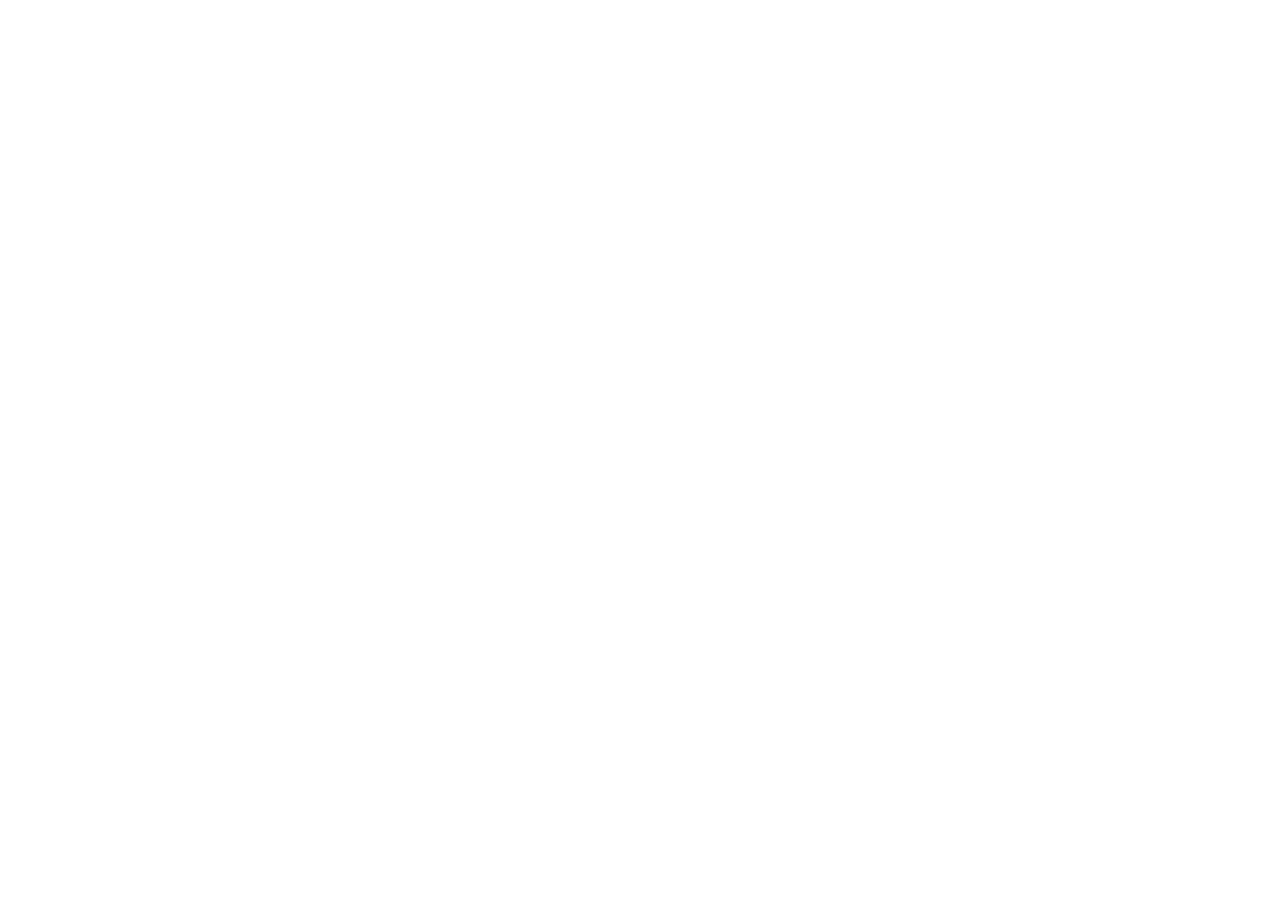
==== pp-prototype/index.html @ cbac4fd3 "Update manifest location on pp prototype" ====
<!DOCTYPE html><html lang=en><head><meta charset=utf-8><meta http-equiv=X-UA-Compatible content="IE=edge"><meta name=viewport content="width=device-width,initial-scale=1,maximum-scale=1,user-scalable=no,viewport-fit=cover"><link rel=manifest href=./manifest.json><link rel=icon href=/favicon.ico><title>PP Prototype</title><link href=/css/app.3af17e1a.css rel=preload as=style><link href=/css/chunk-vendors.f82e0058.css rel=preload as=style><link href=/js/app.1050b0d0.js rel=preload as=script><link href=/js/chunk-vendors.48edce7f.js rel=preload as=script><link href=/css/chunk-vendors.f82e0058.css rel=stylesheet><link href=/css/app.3af17e1a.css rel=stylesheet></head><body ontouchstart=""><div id=app></div><script src=/js/chunk-vendors.48edce7f.js></script><script src=/js/app.1050b0d0.js></script></body></html>
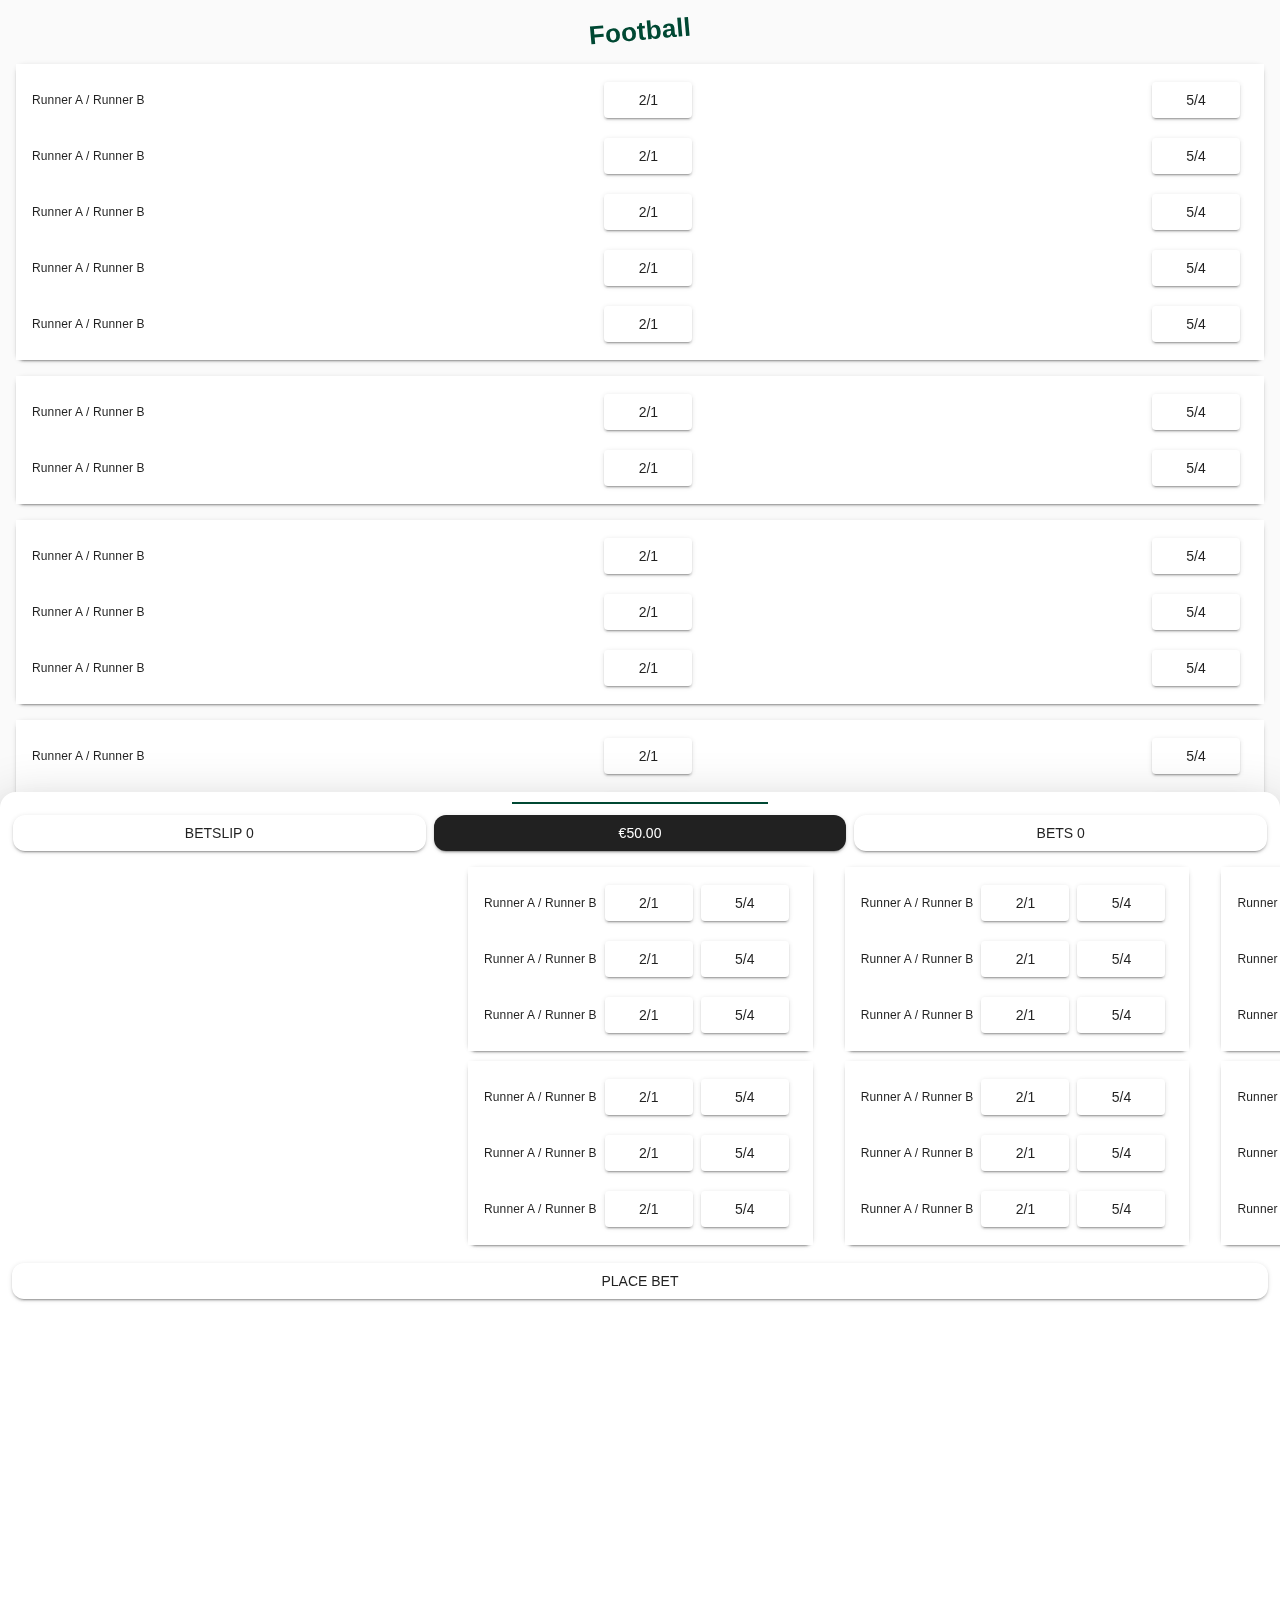
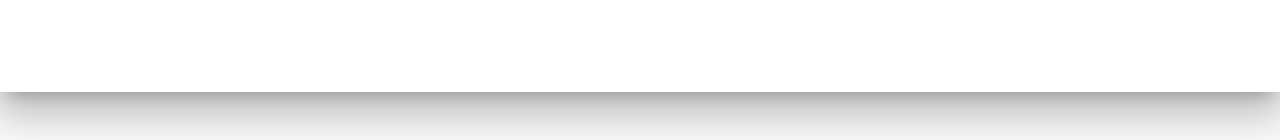
==== commit 6f373b71: "Update builds with base url information" ====
--- a/pp-prototype/index.html
+++ b/pp-prototype/index.html
@@ -1 +1 @@
-<!DOCTYPE html><html lang=en><head><meta charset=utf-8><meta http-equiv=X-UA-Compatible content="IE=edge"><meta name=viewport content="width=device-width,initial-scale=1,maximum-scale=1,user-scalable=no,viewport-fit=cover"><link rel=manifest href=./manifest.json><link rel=icon href=/favicon.ico><title>PP Prototype</title><link href=/css/app.3af17e1a.css rel=preload as=style><link href=/css/chunk-vendors.f82e0058.css rel=preload as=style><link href=/js/app.1050b0d0.js rel=preload as=script><link href=/js/chunk-vendors.48edce7f.js rel=preload as=script><link href=/css/chunk-vendors.f82e0058.css rel=stylesheet><link href=/css/app.3af17e1a.css rel=stylesheet></head><body ontouchstart=""><div id=app></div><script src=/js/chunk-vendors.48edce7f.js></script><script src=/js/app.1050b0d0.js></script></body></html>+<!DOCTYPE html><html lang=en><head><meta charset=utf-8><meta http-equiv=X-UA-Compatible content="IE=edge"><meta name=viewport content="width=device-width,initial-scale=1,maximum-scale=1,user-scalable=no,viewport-fit=cover"><link rel=manifest href=manifest.json><link rel=icon href=favicon.ico><title>PP Prototype</title><link href=css/app.3af17e1a.css rel=preload as=style><link href=css/chunk-vendors.f82e0058.css rel=preload as=style><link href=js/app.c62e2e58.js rel=preload as=script><link href=js/chunk-vendors.48edce7f.js rel=preload as=script><link href=css/chunk-vendors.f82e0058.css rel=stylesheet><link href=css/app.3af17e1a.css rel=stylesheet></head><body ontouchstart=""><div id=app></div><script src=js/chunk-vendors.48edce7f.js></script><script src=js/app.c62e2e58.js></script></body></html>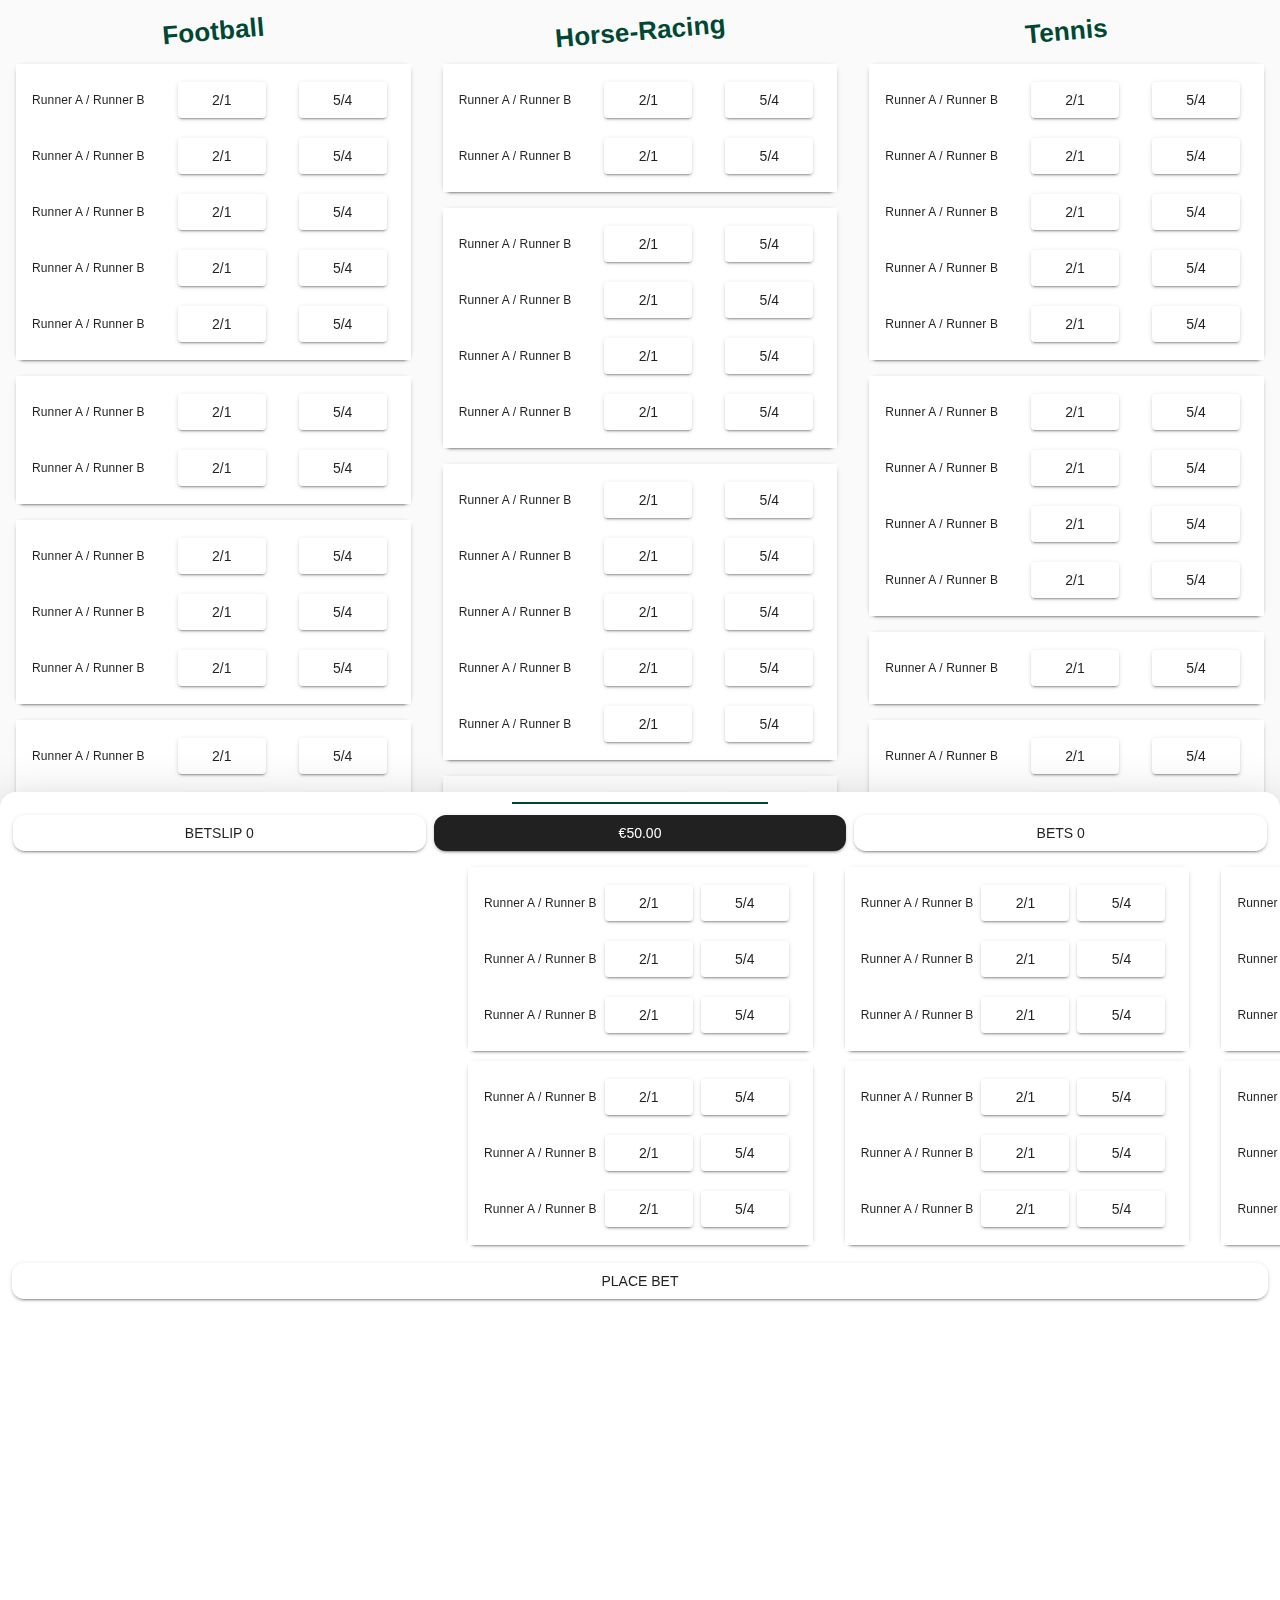
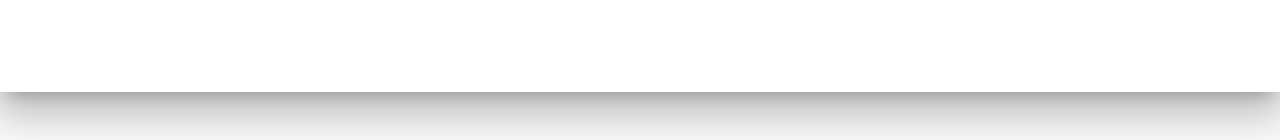
==== commit 566ae50b: "Update pp-prototype app" ====
--- a/pp-prototype/index.html
+++ b/pp-prototype/index.html
@@ -1 +1 @@
-<!DOCTYPE html><html lang=en><head><meta charset=utf-8><meta http-equiv=X-UA-Compatible content="IE=edge"><meta name=viewport content="width=device-width,initial-scale=1,maximum-scale=1,user-scalable=no,viewport-fit=cover"><link rel=manifest href=manifest.json><link rel=icon href=favicon.ico><title>PP Prototype</title><link href=css/app.3af17e1a.css rel=preload as=style><link href=css/chunk-vendors.f82e0058.css rel=preload as=style><link href=js/app.c62e2e58.js rel=preload as=script><link href=js/chunk-vendors.48edce7f.js rel=preload as=script><link href=css/chunk-vendors.f82e0058.css rel=stylesheet><link href=css/app.3af17e1a.css rel=stylesheet></head><body ontouchstart=""><div id=app></div><script src=js/chunk-vendors.48edce7f.js></script><script src=js/app.c62e2e58.js></script></body></html>+<!DOCTYPE html><html lang=en><head><meta charset=utf-8><meta http-equiv=X-UA-Compatible content="IE=edge"><meta name=viewport content="width=device-width,initial-scale=1,maximum-scale=1,user-scalable=no,viewport-fit=cover"><link rel=manifest href=manifest.json><link rel=icon href=favicon.ico><title>PP Prototype</title><link href=css/app.e5195168.css rel=preload as=style><link href=css/chunk-vendors.f82e0058.css rel=preload as=style><link href=js/app.369d3acd.js rel=preload as=script><link href=js/chunk-vendors.48edce7f.js rel=preload as=script><link href=css/chunk-vendors.f82e0058.css rel=stylesheet><link href=css/app.e5195168.css rel=stylesheet></head><body ontouchstart=""><div id=app></div><script src=js/chunk-vendors.48edce7f.js></script><script src=js/app.369d3acd.js></script></body></html>